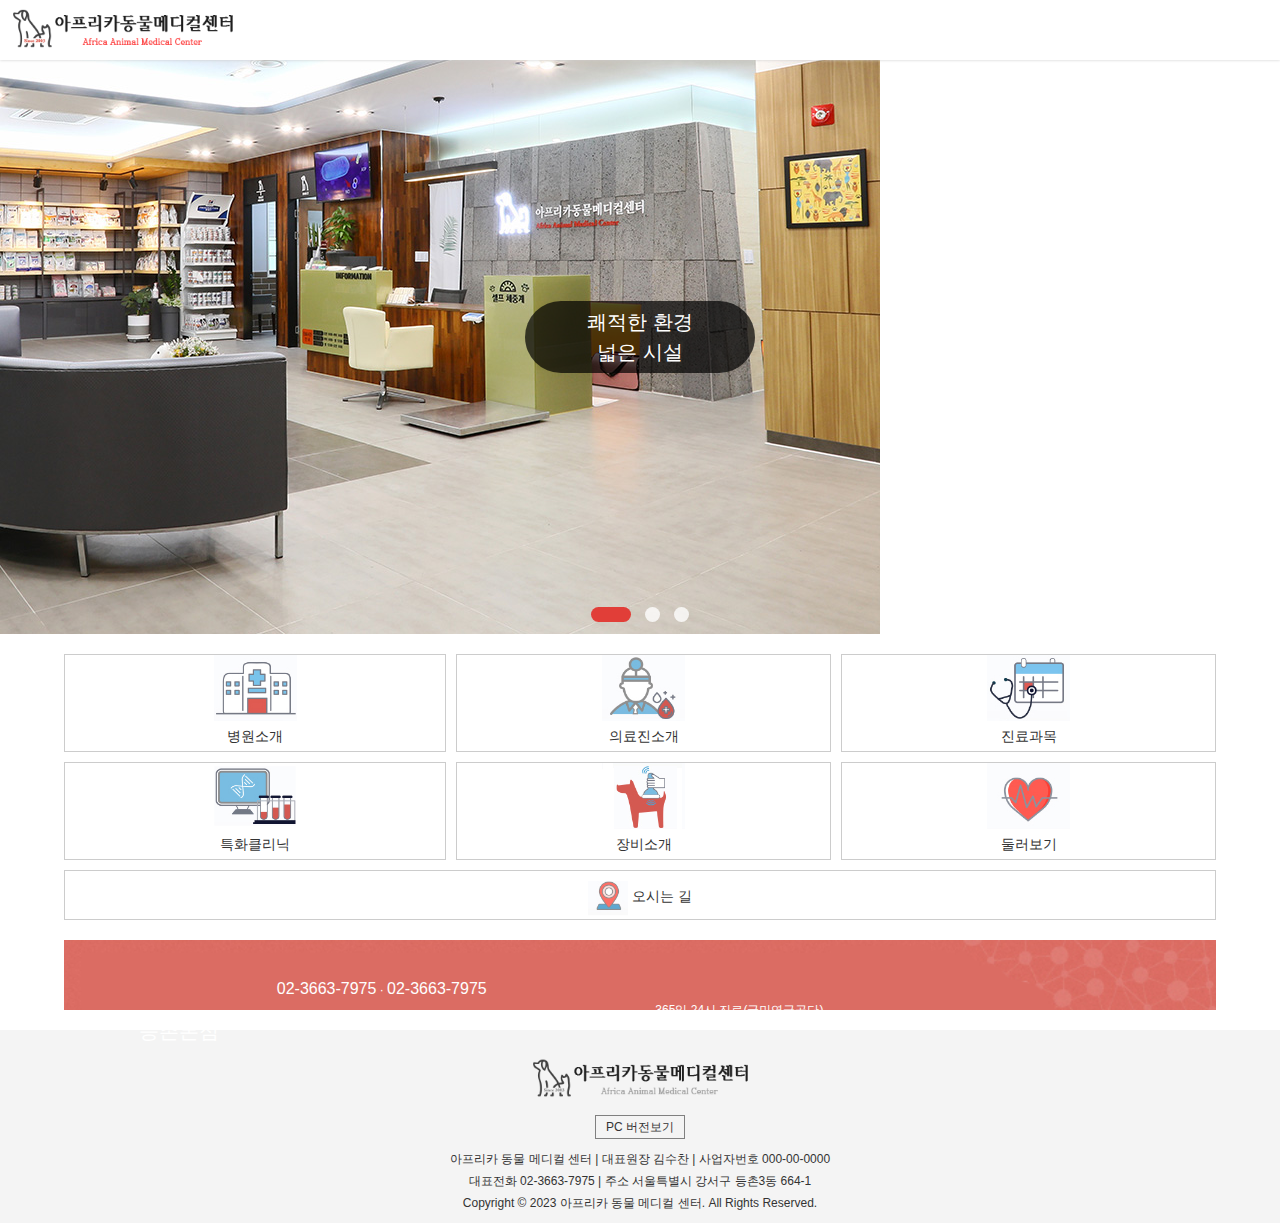
==== m_index.html @ aa164f75 "업로드!" ====
<!DOCTYPE html>
<html lang="ko">
<head>
  <meta charset="UTF-8">
  <meta name="viewport" content="width=device-width, initial-scale=1.0">
  <title>아프리카 동물 메디컬센터</title>
  <!-- 초기화 서식 -->
  <link rel="stylesheet" href="./css/reset.css" type="text/css">

  <!-- 공통 서식 -->
  <link rel="stylesheet" href="./css/base.css" type="text/css">

  <!-- 공통 레이아웃 서식 -->
  <link rel="stylesheet" href="./css/m_layout.css" type="text/css">

  <!-- 메인 서식 -->
  <link rel="stylesheet" href="./css/m_main.css" type="text/css">

  <!-- 스와이퍼 슬라이드 서식 -->
  <link rel="stylesheet" href="./css/swiper.css" type="text/css">

  <!-- 폰트어썸cdn -->
  <link rel="stylesheet" href="https://cdnjs.cloudflare.com/ajax/libs/font-awesome/6.4.0/css/all.min.css">

  <!-- 프리픽스 스크립트 소스 -->
  <script src="./script/prefixfree.min.js"></script>

  <!-- 제이쿼리 라이브러리 -->
  <script src="https://ajax.googleapis.com/ajax/libs/jquery/2.2.4/jquery.min.js"></script>
</head>

<body>
  <input type="checkbox" id="toggle">

  <!-- 헤더 영역 -->
  <header>
    <h1>
      <a href="m_index.html" title="메인페이지 바로가기">
        <img src="./m_images/logo.png" alt="상단로고"> 
      </a>
    </h1>

    <label class="fas fa-bars" for="toggle"></label>

    <nav class="navi">
      <label class="fas fa-times" for="toggle"></label>
      <ul class="gnb">
        <li><a href="#" title="병원소개">병원소개<i class="fas fa-angle-down"></i></a>
          <ul class="sub">
            <li><a href="#" title="인사말">인사말</a></li>
            <li><a href="#" title="의료진소개">의료진소개</a></li>
            <li><a href="#" title="보유장비소개">보유장비소개</a></li>
            <li><a href="#" title="오시는길">오시는길</a></li>
            <li><a href="#" title="병원소개 영상">병원소개 영상</a></li>
          </ul>
        </li>
        <li><a href="care_info.html" title="진료안내">진료안내<i class="fas fa-angle-down"></i></a>
          <ul class="sub">
            <li><a href="#" title="전문진료과목">전문진료과목</a></li>
            <li><a href="#" title="건강검진">건강검진</a></li>
            <li><a href="#" title="진료시간">진료시간</a></li>
          </ul>
        </li>
        <li><a href="health_info.html" title="질병안내">질병안내<i class="fas fa-angle-down"></i></a>
          <ul class="sub">
            <li><a href="#" title="증상별 질병">증상별 질병</a></li>
            <li><a href="#" title="진료 케이스">진료 케이스</a></li>
          </ul>
        </li>
        <li><a href="ad_center.html" title="홍보센터">홍보센터<i class="fas fa-angle-down"></i></a>
          <ul class="sub">
            <li><a href="#" title="기사/뉴스">기사/뉴스</a></li>
            <li><a href="#" title="수의사봉사활동">수의사봉사활동</a></li>
          </ul>
        </li>
        <li><a href="customer.html" title="고객지원">고객지원<i class="fas fa-angle-down"></i></a>
          <ul class="sub">
            <li><a href="#" title="공지사항">공지사항</a></li>
            <li><a href="#" title="임상상담">임상상담</a></li>
            <li><a href="#" title="진료후기">진료후기</a></li>
            <li><a href="#" title="세미나공지">세미나공지</a></li>
          </ul>
        </li>
        <li><a href="community.html" title="커뮤니티">커뮤니티<i class="fas fa-angle-down"></i></a>
          <ul class="sub">
            <li><a href="#" title="애니멀이야기">애니멀이야기</a></li>
            <li><a href="#" title="애니멀케어">애니멀케어</a></li>
            <li><a href="#" title="애니멀뉴스">애니멀뉴스</a></li>
            <li><a href="#" title="이벤트">이벤트</a></li>
          </ul>
        </li>
      </ul>
      <ul class="sns">
        <li>
          <a href="#" title="페이스북">
            <i class="fa-brands fa-facebook-f"></i>
          </a>
        </li>
        <li>
          <a href="#" title="인스타그램">
            <i class="fa-brands fa-instagram"></i>
          </a>
        </li>
        <li>
          <a href="#" title="트위터">
            <i class="fa-brands fa-twitter"></i>
          </a>
        </li>
      </ul>
    </nav>
  </header>

  <!-- 메인 영역 -->
  <main>
    <article class="slide">
      <h2>메인슬라이드</h2>
      <div class="swiper-container myslide">
        <div class="swiper-wrapper">
          <div class="swiper-slide">
            <a href="#" title="바로가기">
              <h2>쾌적한 환경<br>넓은 시설</h2>
              <img src="./m_images/slide01.jpg" alt="병원시설">
            </a>
          </div>
          <div class="swiper-slide">
            <a href="#" title="바로가기">
              <h2>언제나 열려있는<br>24아프리카 동물병원</h2>
              <img src="./m_images/slide2.jpg" alt="병원외관">
            </a>
          </div>
          <div class="swiper-slide">
            <a href="#" title="바로가기">
              <h2>최신 시설장비<br>청결한 병원시설</h3>
              <img src="./m_images/slide3.jpg" alt="시설장비">
            </a>
          </div>
        </div>
        <div class="swiper-pagination"></div>
      </div>
    </article>

    <!-- 메인 내비게이션 -->
    <nav class="m_gnb">
      <ul>
        <li><a href="#" title="병원소개">
          <span class="icon">&nbsp;</span>
          <span class="m_txt">병원소개</span>
          </a></li>
        <li><a href="#" title="의료진소개">
          <span class="icon">&nbsp;</span>
          <span class="m_txt">의료진소개</span>
        </a></li>
        <li><a href="#" title="진료과목">
          <span class="icon">&nbsp;</span>
          <span class="m_txt">진료과목</span>
        </a></li>
        <li><a href="#" title="특화클리닉">
          <span class="icon">&nbsp;</span>
          <span class="m_txt">특화클리닉</span>
        </a></li>
        <li><a href="#" title="장비소개">
          <span class="icon">&nbsp;</span>
          <span class="m_txt">장비소개</span>
        </a></li>
        <li><a href="#" title="둘러보기">
          <span class="icon">&nbsp;</span>
          <span class="m_txt">둘러보기</span>
        </a></li>
        <li><a href="#" title="오시는 길">
          <span class="icon">&nbsp;</span>
          <span class="m_txt">오시는 길</span>
        </a></li>
      </ul>
    </nav>
    
    <!-- 지점정보 -->
    <article class="info">
      <h2><i class="fas fa-phone"></i>등촌본점</h2>
      <p class="tel">
        <a href="tel:02-3663-7975" title="전화연결">02-3663-7975</a>
        &middot;
        <a href="sms:02-3663-7975" title="문자전송">02-3663-7975</a>
      </p>
      <p>365일 24시 진료(국민연금공단)</p>
    </article>
  </main>

  <footer>
    <h2>
      <a href="" title="메인페이지 바로가기"><img src="./m_images/f_logo.png" alt="하단로고"></a>
    </h2>

    <a href="index.html?move_pc_screen=1" title="PC 버전보기" class="pc_btn">PC 버전보기</a>

    <address>
      <p>아프리카 동물 메디컬 센터 &#x007C; 대표원장 김수찬 &#x007C; 사업자번호 000-00-0000</p>
      <p>대표전화 02-3663-7975 &#x007C; 주소 서울특별시 강서구 등촌3동 664-1</p>
      <p>Copyright &copy; 2023 아프리카 동물 메디컬 센터. All Rights Reserved.</p>
    </address>
  </footer>

  <!-- 스와이퍼 스크립트 소스 -->
  <script src="./script/swiper.js"></script>
  <script>
    $(document).ready(function(){
      const gnb = $('.gnb>li>a');

      // 메뉴 버튼
      gnb.click(function(){
        $(this).next().slideToggle();
        $(this).find('i').toggleClass('on');
        return false;
      });
    });

    // 메인 슬라이드
    var swiper = new Swiper('.myslide',{
      spaceBetween: 0,
      effect: "fade",
      centerSlide: true,
      autoplay:{
        delay: 3000,
        disableOnInteraction: false,
      },
      pagination:{
        el:'.swiper-pagination',
        clickable: true,
      },
    });
  </script>
</body>
</html>
---- css/base.css ----
@charset "utf-8";

@import url('https://fonts.googleapis.com/css2?family=Noto+Sans+KR:wght@300;400;500&display=swap');

*{box-sizing: border-box;}

body{
  background:#fff;
  font-family:"Noto Sans KR",Arial, sans-serif;
  font-size:12px;
  color:#333;
}

a{
  color:#333;
  text-decoration:none;
}

/* 태블릿 화면 */
@media screen and (min-width:768px) and (max-width:1024px) {
  body{
    overflow-x:hidden;
  }
}

/* 모바일 화면 */
@media screen and (max-width:767px) {
  body{
    overflow-x:hidden;
  }
}
---- css/m_layout.css ----
@charset "utf-8";

/* 헤더 */
header{
  position: fixed;z-index: 10;
  top: 0;left: 0;
  width: 100%;height: 60px;
  background: #fff;
  box-shadow: 0 0 3px #ccc;
}
header > h1{
  padding-left: 10px;
}
header > h1 img{
  height: 60px;
}

/* 메뉴 버튼 */
.fa-bars{
  position: absolute;
  top: 12px;right: 10px;
  padding: 4px;
  font-size: 1.875rem;
}

/* 내비게이션 */
#toggle{display: none;}
#toggle:checked + header .navi{left: 0;}
.navi{
  position: fixed;
  top: 0;left: 100%;
  width: 100%;height: 100%;
  padding-left: 25%;
  background: rgba(0,0,0,.7);
  box-sizing: border-box;
  transition: 0.5s;
}
label.fa-times{
  position: absolute;
  top: 10px;left: 3%;
  color: #fff;
  font-size: 1.875rem;
}
.gnb{
  position: relative;
  height: 100%;
  padding-top: 40px;
  background: #bc403c;
}
.gnb a{
  display: block;
  color: #fff;
}
.gnb > li{
  clear: right;
  text-indent: 10px;
  border-bottom: 1px solid #e8e8e8;
}
.gnb > li > a{
  font-size: 1rem;
  line-height: 46px;
}
.gnb > li > a i.fas{
  position: absolute;right: 10px;
  padding: 15px 12px;
  font-size: 1rem;
}
.sub{
  display: none;
  width: 100%;
  background: #e78b88;
}
.sub li{
  text-indent: 20px;
}
.sub a{
  font-size: 0.875rem;
  line-height: 40px;
}

/* sns 버튼 */
.sns{
  position: absolute;
  bottom: 0;right: 15px;
  margin: 12px 0;
}
.sns li{
  margin: 10px 0;
  width: 40px;
  border: 1px solid #fff;
  border-radius: 50%;
  background: rgba(255,255,255,0.1);
  text-align: center;
  line-height: 33px;
}
.sns li a{
  color: #fff;
  font-size: 1.6rem;
}
.sns li:first-child a i{font-size: 22px;}
.sns li:nth-child(2) a i{transform: translateY(1px);}
.sns li:last-child a i{font-size: 23px;transform: translate(1px, 1px);}

.on{transform: rotate(-180deg) translateX(-10px);}

/* 푸터 영역 */
footer{
  padding: 10px 0;
  background: #f4f4f4;
  text-align: center;
}
footer > h2{
  padding: 10px 0;
}
footer > h2 img{
  max-width: 220px;
}

/* pc 버튼*/
.pc_btn{
  padding: 4px 10px;
  border: 1px solid #808080;
}
address{
  padding-top: 15px;
  font-size: 0.75rem;
  font-style: normal;
  line-height: 22px;
}
---- css/m_main.css ----
@charset "utf-8";
/* 메인콘텐츠 서식 */

main{padding-top: 40px;}

/* 메인 슬라이드 */
.slide > h2{
  display: none;
}
.slide img{
  transform: translate(-120px, -203px);
}
.myslide{
  height: 66vh;
}
.slide .swiper-slide{
  position: relative;
}
.slide .swiper-slide h2{
  position: absolute;
  top: 50%;left: 50%;
  z-index: 100;
  transform: translate(-50%, -50%);
  width: 230px;
  padding: 6px 10px;
  border-radius: 40px;
  background: rgba(0,0,0,.7);
  color: #fff;
  font-size: 20px;
  font-weight: 400;
  line-height: 30px;
  text-align: center;
}

/* 페이지네이션 */
.myslide .swiper-pagination-bullet {
  width: 15px;height: 15px;
  border-radius: 50%;
  background: #fff;
  opacity: 0.78;
  transition: 0.5s;
  margin: 0 7px !important;
}
.myslide .swiper-pagination-bullet-active {
  width: 40px !important;
  border-radius: 10px !important;
  background: #e13e38 !important;
  opacity: 1 !important;
}

/* 메인 내비게이션 */
.m_gnb{
  width: 90%;
  margin: 20px auto;
}
.m_gnb > ul{
  display: grid;
  grid-template-columns: repeat(3, auto);
  grid-area: 0;
  grid-gap: 10px;
  margin-bottom: 10px;
}
.m_gnb > ul > li{
  border: 1px solid #ccc;
  text-align: center;
}
.m_gnb > ul > li:last-child{
  overflow: hidden;
  grid-area: 4/1/3/4; 
  height: 50px;
  vertical-align: middle;
}
.m_gnb li:last-child .m_txt{
  display: inline-block;
  transform: translateY(10px);
}
.m_gnb .icon{
  display: inline-block;
  width: 83px;height: 66px;
  background-image: url(../m_images/nav_icon.png);
  background-size: 360px;
}
.m_txt{
  display: block;
  font-size: 0.9rem;
  font-weight: 500;
  line-height: 30px;
}
.m_gnb li:first-child .icon{
  background-position: 0 0;
}
.m_gnb li:nth-child(2) .icon{
  background-position: -82px 0;
}
.m_gnb li:nth-child(3) .icon{
  background-position: -166px 0;
}
.m_gnb li:nth-child(4) .icon{
  width: 90px;
  background-position: -252px 0;
  scale: 0.9;
}
.m_gnb li:nth-child(5) .icon{
  background-position: 11px -65px;
}
.m_gnb li:nth-child(6) .icon{
  background-position: -70px -64px;
}
.m_gnb li:last-child .icon{
  width: 40px;
  background-position: -160px -66px;
}

/* 지점 정보 */
.info{
  width: 90%;height: 70px;
  margin: 20px auto;
  background-image: url(../m_images/info_back.png);
  background-size: 100%;
  color: #fff;
}
.info > h2{
  float: left;
  padding: 7% 5% 0 5%;
  font-size: 1.25rem;
  font-weight: 500;
}
.info > h2 i.fas{
  display: inline-block;
  padding-right: 2px;
  transform: rotate(24deg) translateY(1px);
}
.tel{
  padding-top: 3%;
  line-height: 27px;
}
.tel a{
  color: #fff;
  font-size: 16px;
}
.info p:last-of-type{
  text-indent: -14px;
  text-align: center;
}
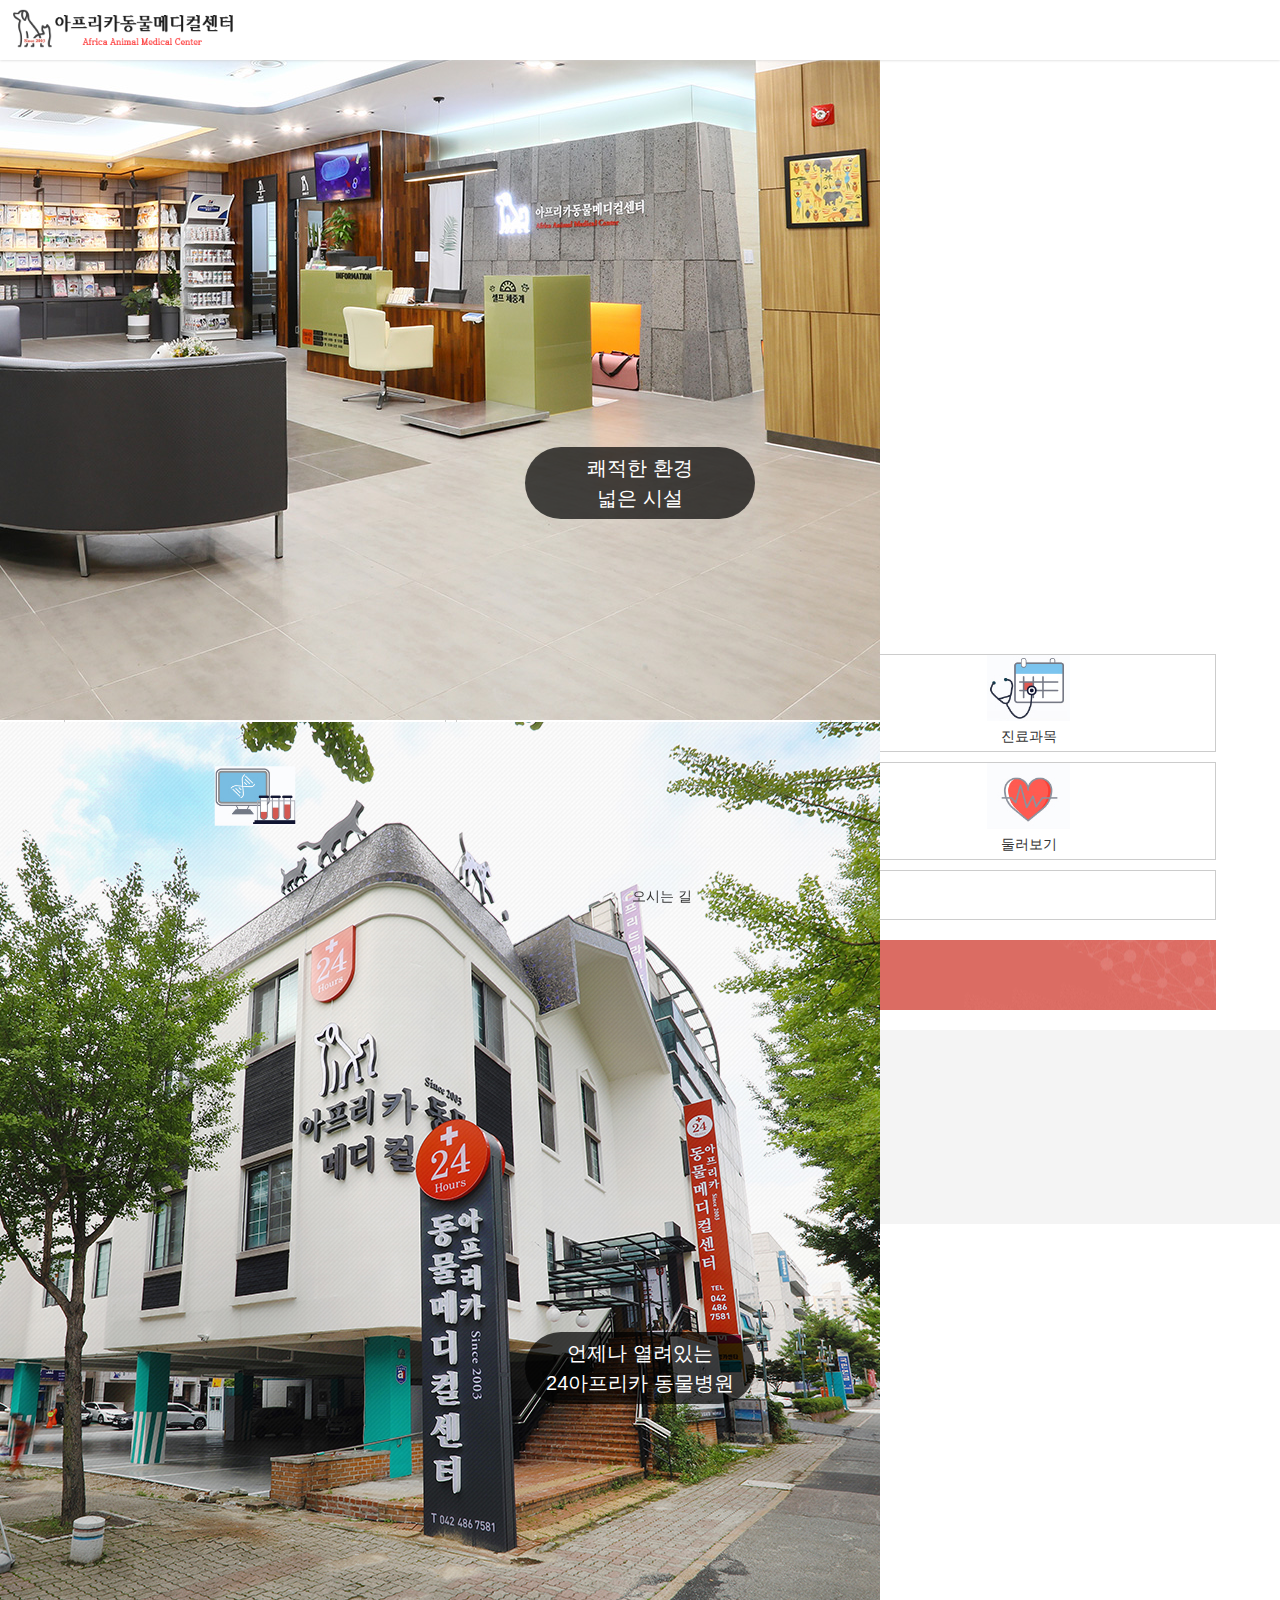
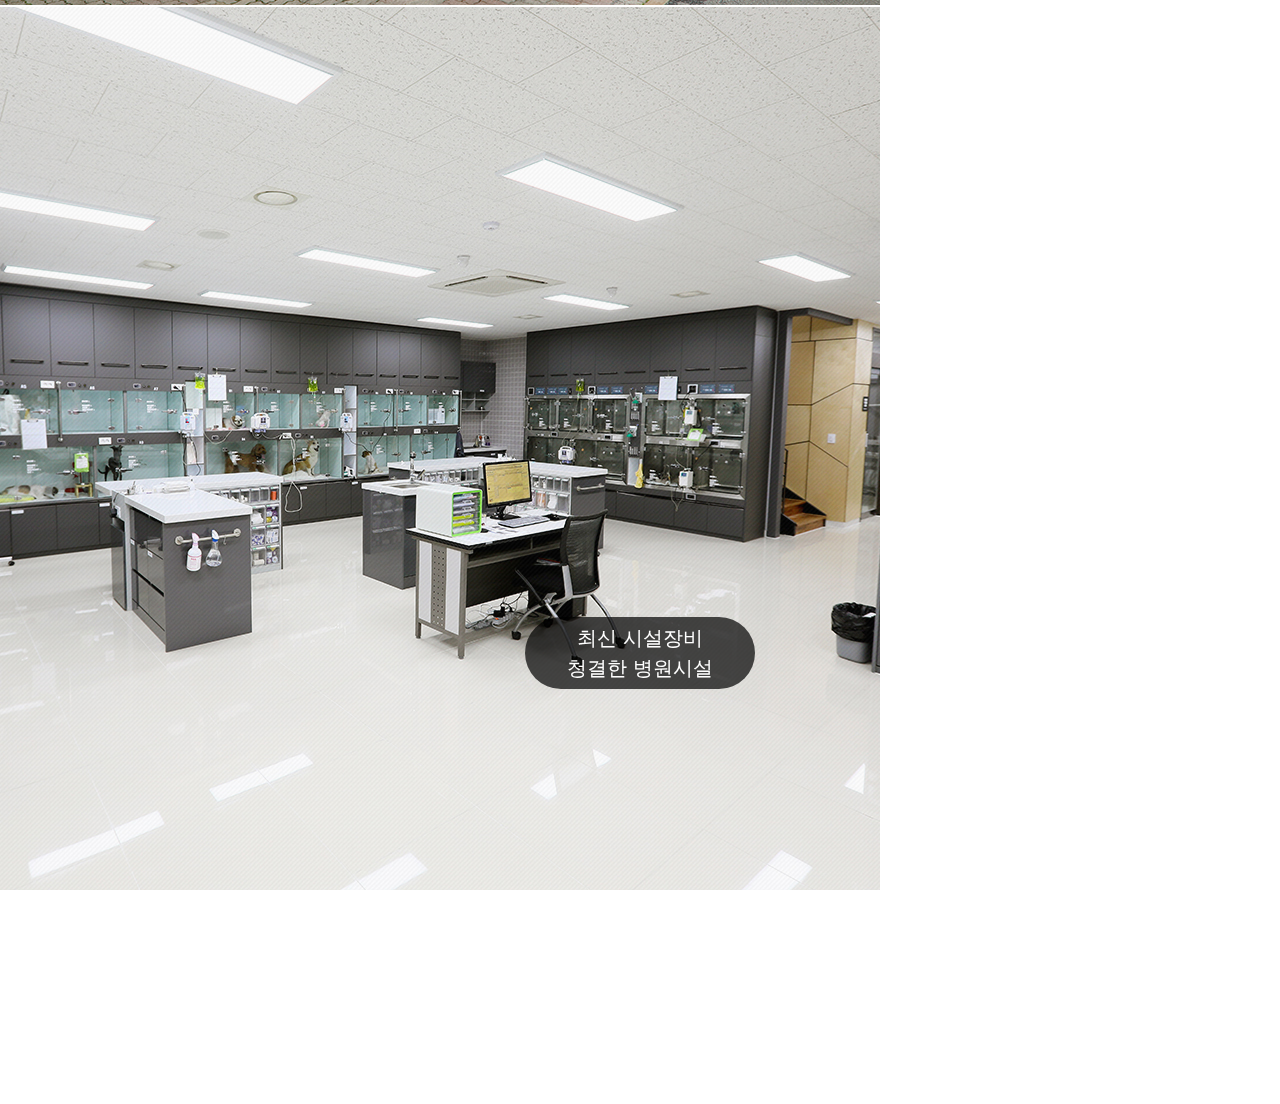
==== commit 00bada38: "Add files via upload" ====
--- a/m_index.html
+++ b/m_index.html
@@ -17,10 +17,10 @@
   <link rel="stylesheet" href="./css/m_main.css" type="text/css">
 
   <!-- 스와이퍼 슬라이드 서식 -->
-  <link rel="stylesheet" href="./css/swiper.css" type="text/css">
+  <!-- <link rel="stylesheet" href="./css/swiper.css" type="text/css"> -->
 
   <!-- 폰트어썸cdn -->
-  <link rel="stylesheet" href="https://cdnjs.cloudflare.com/ajax/libs/font-awesome/6.4.0/css/all.min.css">
+  <!-- <link rel="stylesheet" href="https://cdnjs.cloudflare.com/ajax/libs/font-awesome/6.4.0/css/all.min.css"> -->
 
   <!-- 프리픽스 스크립트 소스 -->
   <script src="./script/prefixfree.min.js"></script>
@@ -130,7 +130,7 @@
           </div>
           <div class="swiper-slide">
             <a href="#" title="바로가기">
-              <h2>최신 시설장비<br>청결한 병원시설</h3>
+              <h2>최신 시설장비<br>청결한 병원시설</h2>
               <img src="./m_images/slide3.jpg" alt="시설장비">
             </a>
           </div>
@@ -176,12 +176,14 @@
     <!-- 지점정보 -->
     <article class="info">
       <h2><i class="fas fa-phone"></i>등촌본점</h2>
-      <p class="tel">
-        <a href="tel:02-3663-7975" title="전화연결">02-3663-7975</a>
-        &middot;
-        <a href="sms:02-3663-7975" title="문자전송">02-3663-7975</a>
-      </p>
-      <p>365일 24시 진료(국민연금공단)</p>
+      <div>
+        <p class="tel">
+          <a href="tel:02-3663-7975" title="전화연결">02-3663-7975</a>
+          &middot;
+          <a href="sms:02-3663-7975" title="문자전송">02-3663-7975</a>
+        </p>
+        <p>365일 24시 진료(국민연금공단)</p>
+      </div>
     </article>
   </main>
 
--- a/css/m_main.css
+++ b/css/m_main.css
@@ -26,7 +26,7 @@
   border-radius: 40px;
   background: rgba(0,0,0,.7);
   color: #fff;
-  font-size: 20px;
+  font-size: 1.25rem;
   font-weight: 400;
   line-height: 30px;
   text-align: center;
@@ -56,7 +56,6 @@
 .m_gnb > ul{
   display: grid;
   grid-template-columns: repeat(3, auto);
-  grid-area: 0;
   grid-gap: 10px;
   margin-bottom: 10px;
 }
@@ -98,7 +97,7 @@
 .m_gnb li:nth-child(4) .icon{
   width: 90px;
   background-position: -252px 0;
-  scale: 0.9;
+  transform: scale(0.9);
 }
 .m_gnb li:nth-child(5) .icon{
   background-position: 11px -65px;
@@ -113,32 +112,30 @@
 
 /* 지점 정보 */
 .info{
+  display: flex;gap: 2%;
+  justify-content: center;
+  align-items: center;
   width: 90%;height: 70px;
   margin: 20px auto;
-  background-image: url(../m_images/info_back.png);
-  background-size: 100%;
+  background: url(../m_images/info_back.png) 100%;
   color: #fff;
 }
 .info > h2{
-  float: left;
-  padding: 7% 5% 0 5%;
-  font-size: 1.25rem;
+  font-size: 1.125rem;
   font-weight: 500;
 }
 .info > h2 i.fas{
-  display: inline-block;
   padding-right: 2px;
   transform: rotate(24deg) translateY(1px);
 }
-.tel{
-  padding-top: 3%;
-  line-height: 27px;
+.info > div{
+  font-size: 0.75rem;
+  text-align: center;
+}
+.info > div p{
+  line-height: 20px;
 }
 .tel a{
   color: #fff;
-  font-size: 16px;
+  font-size: 0.875rem;
 }
-.info p:last-of-type{
-  text-indent: -14px;
-  text-align: center;
-}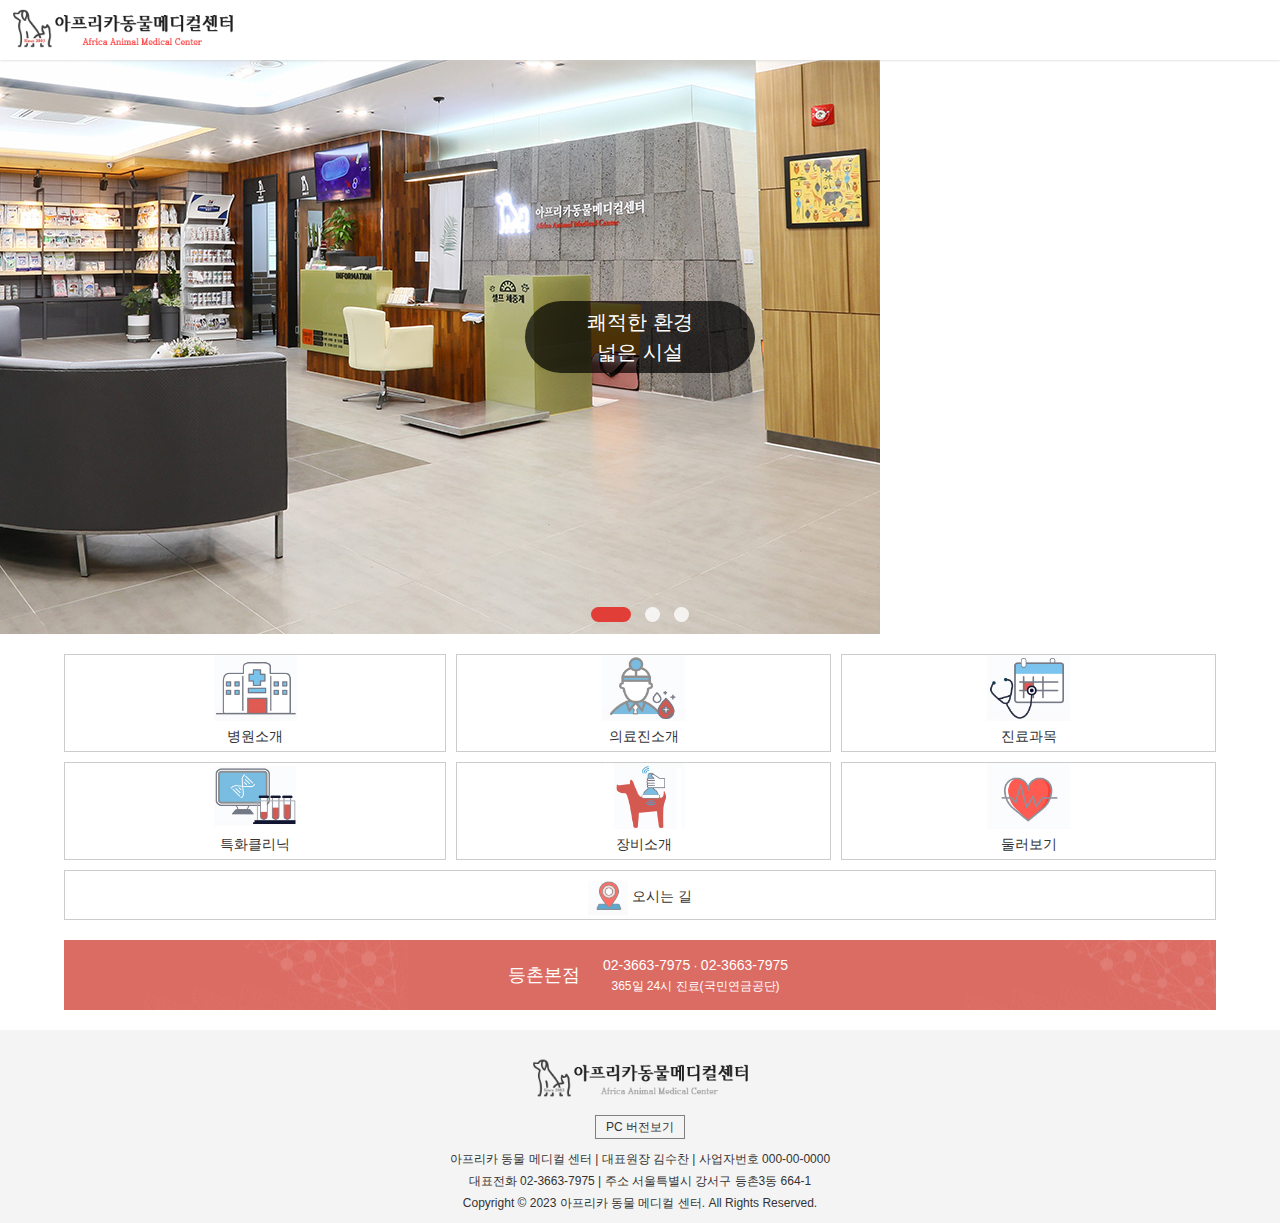
==== commit b4399c51: "최종 수정완료" ====
--- a/m_index.html
+++ b/m_index.html
@@ -17,10 +17,10 @@
   <link rel="stylesheet" href="./css/m_main.css" type="text/css">
 
   <!-- 스와이퍼 슬라이드 서식 -->
-  <!-- <link rel="stylesheet" href="./css/swiper.css" type="text/css"> -->
+  <link rel="stylesheet" href="./css/swiper.css" type="text/css">
 
   <!-- 폰트어썸cdn -->
-  <!-- <link rel="stylesheet" href="https://cdnjs.cloudflare.com/ajax/libs/font-awesome/6.4.0/css/all.min.css"> -->
+  <link rel="stylesheet" href="https://cdnjs.cloudflare.com/ajax/libs/font-awesome/6.4.0/css/all.min.css">
 
   <!-- 프리픽스 스크립트 소스 -->
   <script src="./script/prefixfree.min.js"></script>
